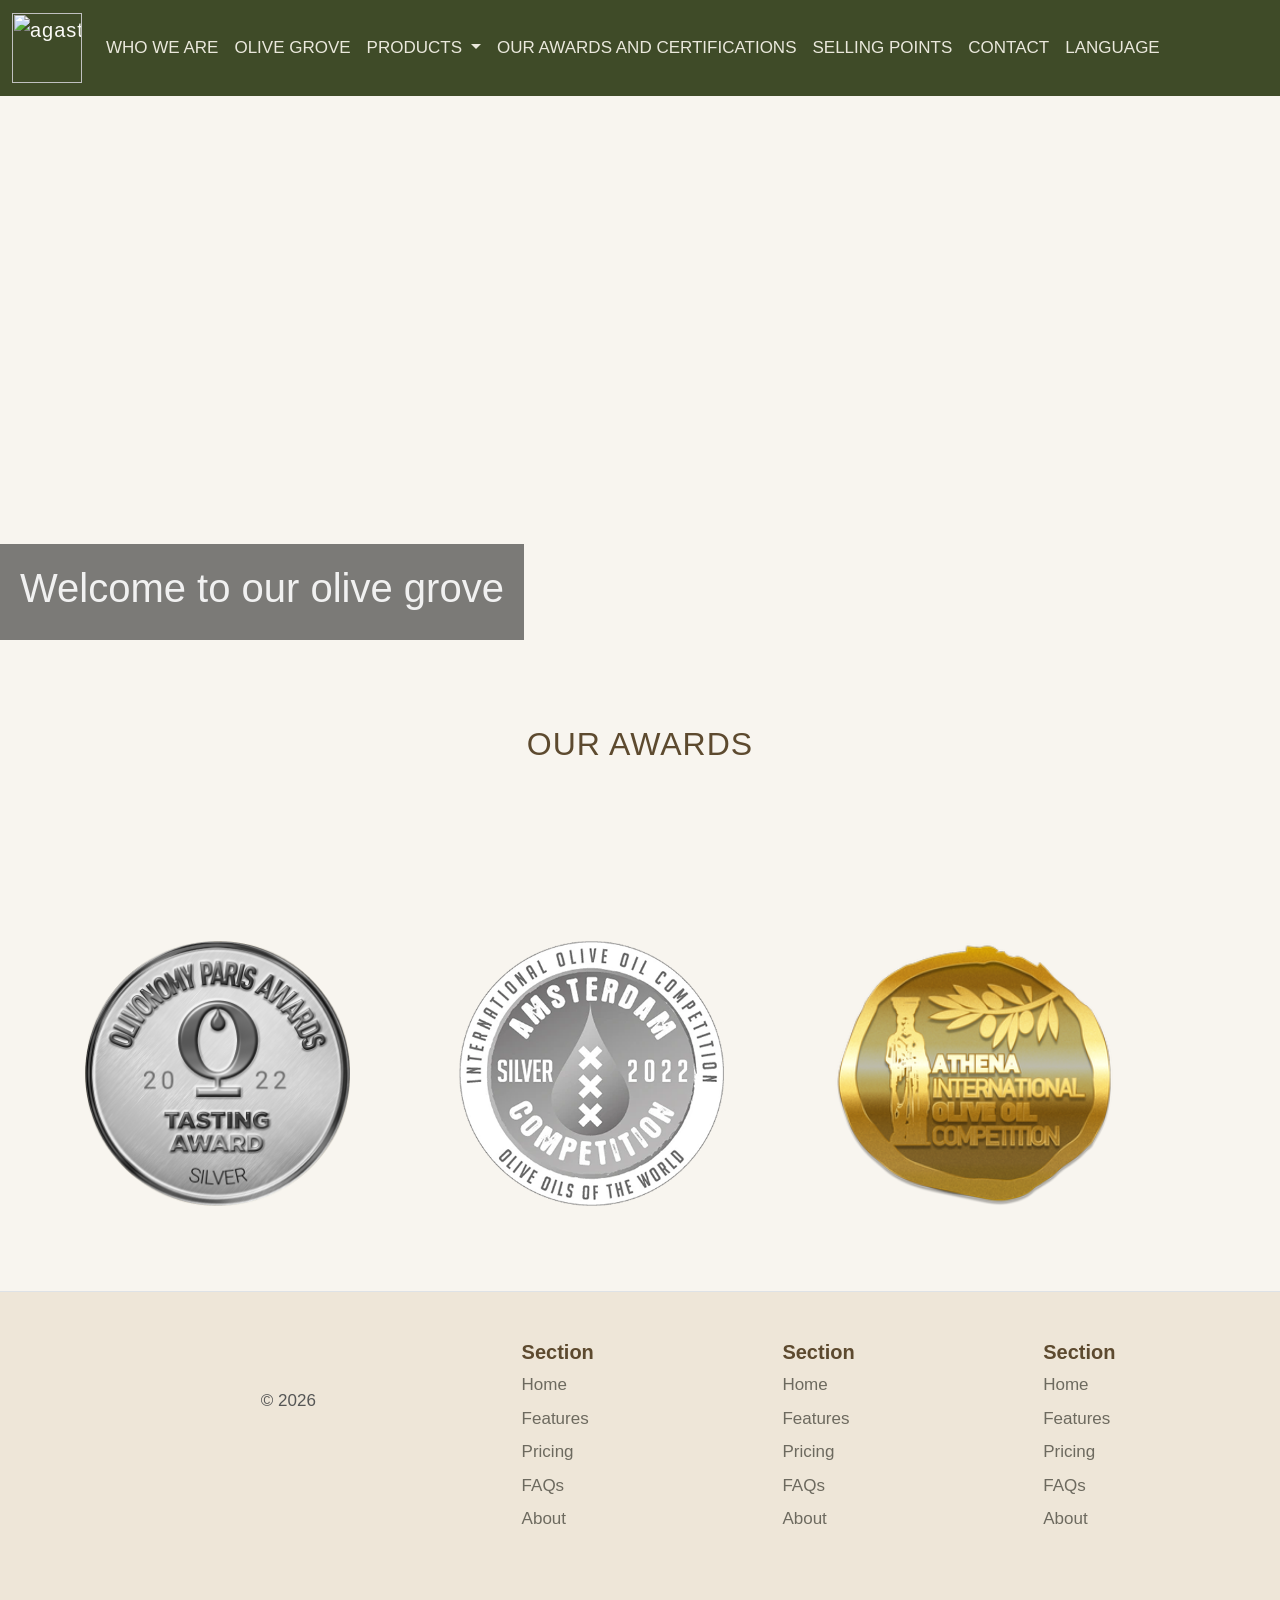
==== index.html @ 8d1ac9f0 "index css js bootstrap icons and img, vid resources" ====
<html>
    <head>
        <meta charset="utf-8">
        <meta name="viewport" content="width=device-width, initial-scale=1, shrink-to-fit=no">
        <meta name="description" content="">
        <meta name="author" content="">
        <link rel="icon" type="image/x-icon" href="assets/images/icon.ico">
        <title>agasto, extra virgin and organic cold extraction olive oil</title>
        <link href="https://cdn.jsdelivr.net/npm/bootstrap@5.0.2/dist/css/bootstrap.min.css" rel="stylesheet" integrity="sha384-EVSTQN3/azprG1Anm3QDgpJLIm9Nao0Yz1ztcQTwFspd3yD65VohhpuuCOmLASjC" crossorigin="anonymous">
        <link href="assets/css/custom.css" rel="stylesheet">
      </head>
    
      <body>
        <nav class="navbar fixed-top navbar-expand-lg d-flex navbar-dark" id="main-nav">
            <div class="container-fluid">
              <a class="navbar-brand" href="#"><img class="img-logo" src="https://www.agasto.gr/img/logo-white.png" alt="agasto"></a>
              <button class="navbar-toggler" type="button" data-bs-toggle="collapse" data-bs-target="#navbarSupportedContent" aria-controls="navbarSupportedContent" aria-expanded="false" aria-label="Toggle navigation">
                <span class="navbar-toggler-icon"></span>
              </button>
              <div class="collapse navbar-collapse" id="navbarSupportedContent">
                <ul class="navbar-nav me-auto mb-2 mb-lg-0">
                  <li class="nav-item">
                    <a class="nav-link" aria-current="page" href="who-we-are.html">WHO WE ARE</a>
                  </li>
                  <li class="nav-item">
                    <a class="nav-link" href="grove-facilities.html">OLIVE GROVE</a>
                  </li>
                  <li class="nav-item dropdown">
                    <a class="nav-link dropdown-toggle" href="#" id="navbarDropdown" role="button" data-bs-toggle="dropdown" aria-expanded="false">
                      PRODUCTS
                    </a>
                    <ul class="dropdown-menu" aria-labelledby="navbarDropdown">
                      <li><a class="dropdown-item" href="products.html#agasto">AGASTO EXTRA VIRGIN</a></li>
                      <li><a class="dropdown-item" href="products.html#organic">AGASTO EXTRA VIRGIN ORGANIC</a></li>
                      <li><hr class="dropdown-divider"></li>
                      <li><a class="dropdown-item" href="products.html#legacy">SAMOS LEGACY by agasto</a></li>
                    </ul>
                  </li>
                  <li class="nav-item">
                    <a class="nav-link" href="awards.html">OUR AWARDS AND CERTIFICATIONS</a>
                  </li>
                  <li class="nav-item">
                    <a class="nav-link" href="map.html">SELLING POINTS</a>
                  </li>
                  <li class="nav-item">
                    <a class="nav-link" href="contact.html">CONTACT</a>
                  </li>
                  <li class="nav-item">
                    <a class="nav-link" href="#">LANGUAGE</a>
                  </li>
                </ul>
                <!--form class="d-flex">
                  <input class="form-control me-2" type="search" placeholder="Search" aria-label="Search">
                  <button class="btn btn-outline-success" type="submit">Search</button>
                </form-->
              </div>
            </div>
        </nav>
          
        <div id="myVideoContainer" class="hero-container" onclick="pauseVideo()"><!-- container"-->
            <video autoplay muted loop id="myVideo" >
                <source src="assets/video/Welcome.mp4" type="video/mp4"><!--https://www.youtube.com/watch?v=eu9NmgTLNPg-->
                Your browser does not support HTML5 video.
              </video>
              
              <div class="overlay">
                <h1>Welcome to our olive grove</h1>
                <!--p>Lorem ipsum dolor sit amet, an his etiam torquatos. Tollit soleat phaedrum te duo, eum cu recteque expetendis neglegentur. Cu mentitum maiestatis persequeris pro, pri ponderum tractatos ei. Id qui nemore latine molestiae, ad mutat oblique delicatissimi pro.</p-->
                <!--button id="myBtn" onclick="pauseVideo()">Pause video</button-->
              </div>
        </div>
    
        <!--div class="container"-->
        <div class="row title-row"><h2>Our Awards</h2></div>

        <div class="row">
          <div class="overflow-hidden">
            <div class="d-flex align-items-center gap-4 award-carousel">
              <img src="assets/images/awards/paris2022.png">  <img src="assets/images/awards/amsterdam2022.png"> <img src="assets/images/awards/athena-gold.png"> <img src="assets/images/awards/Great-Taste-2017.png"> 
              <img src="assets/images/awards/paris2022.png">  <img src="assets/images/awards/amsterdam2022.png"> <img src="assets/images/awards/athena-gold.png"> <img src="assets/images/awards/Great-Taste-2017.png"> 
              <img src="assets/images/awards/paris2022.png">  <img src="assets/images/awards/amsterdam2022.png"> <img src="assets/images/awards/athena-gold.png"> <img src="assets/images/awards/Great-Taste-2017.png"> 
            </div>
          </div>
        </div><!-- /.row -->
    
        <!--/div-->
        
        <div class="footer-container ">
            <!--div id="footer"></div-->
          <footer class="row row-cols-1 row-cols-sm-2 row-cols-md-5 py-5 my-5 border-top"> 
              <div class="col mb-3">            </div> 
              <div class="col mb-3">
                <a href="/" class="d-flex align-items-center mb-3 link-body-emphasis text-decoration-none" aria-label="Bootstrap"> 
                  <svg class="bi me-2" width="40" height="32" aria-hidden="true">
                      <use xlink:href="#bootstrap"></use>
                  </svg> 
                </a> 
                <p class="text-body-secondary">© 2026</p> 
              </div> 
              <div class="col mb-3"> 
                  <h5>Section</h5> 
                  <ul class="nav flex-column"> 
                      <li class="nav-item mb-2"><a href="#" class="nav-link p-0 text-body-secondary">Home</a></li> 
                      <li class="nav-item mb-2"><a href="#" class="nav-link p-0 text-body-secondary">Features</a></li> 
                      <li class="nav-item mb-2"><a href="#" class="nav-link p-0 text-body-secondary">Pricing</a></li> 
                      <li class="nav-item mb-2"><a href="#" class="nav-link p-0 text-body-secondary">FAQs</a></li> 
                      <li class="nav-item mb-2"><a href="#" class="nav-link p-0 text-body-secondary">About</a></li> 
                  </ul> 
              </div> 
              <div class="col mb-3"> 
                  <h5>Section</h5> 
                  <ul class="nav flex-column"> 
                      <li class="nav-item mb-2"><a href="#" class="nav-link p-0 text-body-secondary">Home</a></li> 
                      <li class="nav-item mb-2"><a href="#" class="nav-link p-0 text-body-secondary">Features</a></li> 
                      <li class="nav-item mb-2"><a href="#" class="nav-link p-0 text-body-secondary">Pricing</a></li> 
                      <li class="nav-item mb-2"><a href="#" class="nav-link p-0 text-body-secondary">FAQs</a></li> 
                      <li class="nav-item mb-2"><a href="#" class="nav-link p-0 text-body-secondary">About</a></li> 
                  </ul> 
              </div> 
              <div class="col mb-3"> 
                  <h5>Section</h5> 
                  <ul class="nav flex-column"> 
                      <li class="nav-item mb-2"><a href="#" class="nav-link p-0 text-body-secondary">Home</a></li> 
                      <li class="nav-item mb-2"><a href="#" class="nav-link p-0 text-body-secondary">Features</a></li> 
                      <li class="nav-item mb-2"><a href="#" class="nav-link p-0 text-body-secondary">Pricing</a></li> 
                      <li class="nav-item mb-2"><a href="#" class="nav-link p-0 text-body-secondary">FAQs</a></li> 
                      <li class="nav-item mb-2"><a href="#" class="nav-link p-0 text-body-secondary">About</a></li> 
                  </ul> 
              </div> 
          </footer> 
        </div>
      </body>
      <script src="https://cdn.jsdelivr.net/npm/bootstrap@5.0.2/dist/js/bootstrap.bundle.min.js" integrity="sha384-MrcW6ZMFYlzcLA8Nl+NtUVF0sA7MsXsP1UyJoMp4YLEuNSfAP+JcXn/tWtIaxVXM" crossorigin="anonymous"></script>
      <script src="assets/js/myscripts.js"></script>
</html>
---- assets/css/custom.css ----
* {
    box-sizing: border-box;
  }
  
  body {
    margin: 0;
    font-family: Arial;
    font-size: 17px;
    background-color: #f8f5ef;
    color: #4b4338;
  }
  
  #myVideo {
    position: relative;
    right: 0;
    top: 0;
    min-width: 100%; 
    /*min-height: 100%;*/
  }
  
  .hero-container {
    position: relative;
  }

  .overlay {
    position: absolute;
    bottom: 0;
    background: rgba(0, 0, 0, 0.5);
    color: #f1f1f1;
    /*width: 100%;*/
    padding: 20px;
  }
  
  #myBtn {
    width: 200px;
    font-size: 18px;
    padding: 10px;
    border: none;
    background: #000;
    color: #fff;
    cursor: pointer;
  }
  
  #myBtn:hover {
    background: #ddd;
    color: black;
  }

  .award-carousel{
    margin-top: 5em;
    width:max-content; 
    animation:scroll-left 60s linear infinite;
  }

  .award-carousel img {
    height: 265px;
    margin-left: 5em;
  }

  @keyframes scroll-left {
    from { transform: translateX(0); }
    to   { transform: translateX(-50%); }
  }

  .title-row{
    text-align: center;
  }

  .row{
    margin-top: 5em !important;
  }



  /* ── Samos Legacy palette ────────────────────── */
  :root {
    /* Cream (page backgrounds, surfaces) */
    --cream-50:  #FAFAF6;   /* page background */
    --cream-100: #F5F4EE;   /* card / section surface */
    --cream-200: #EAE8DC;   /* borders, dividers */
    --cream-300: #D8D5C4;   /* disabled states */

    /* Olive green (brand color) */
    --olive-50:  #EEF0E8;   /* tint backgrounds */
    --olive-100: #D4D9C4;   /* hover tints */
    --olive-200: #B0BA94;   /* muted icons, borders */
    --olive-300: #8A9A68;   /* secondary text on light */
    --olive-400: #6B7C4A;   /* PRIMARY — buttons, links */
    --olive-500: #556338;   /* primary hover */
    --olive-600: #3F4B28;   /* navbar bg, dark accents */
    --olive-700: #2A3318;   /* headings on cream */

    /* Tin silver (accents, metadata) */
    --silver-50:  #F4F4F2;
    --silver-100: #E0E0DC;
    --silver-200: #C4C4BE;
    --silver-400: #8A8A84;

    /* ── Semantic aliases ──────────────────────────────── */
    --color-primary:        var(--olive-400);
    --color-primary-hover:  var(--olive-500);
    --color-primary-dark:   var(--olive-600);

    --color-bg:             var(--cream-50);
    --color-surface:        var(--cream-100);
    --color-border:         var(--cream-200);

    --color-text-heading:   var(--olive-700);
    --color-text-body:      #3D3D35;
    --color-text-muted:     var(--silver-400);

    /* ── Navbar ────────────────────────────────────────── */
    --nav-bg:               var(--olive-600);
    --nav-text:             var(--cream-200);
    --nav-text-active:      var(--cream-50);
    --nav-text-hover:       var(--olive-300);
    --nav-link-underline:   var(--olive-300);

    /* ── Buttons ───────────────────────────────────────── */
    --btn-primary-bg:       var(--olive-400);
    --btn-primary-text:     var(--cream-50);
    --btn-primary-hover:    var(--olive-500);

    --btn-secondary-border: var(--olive-400);
    --btn-secondary-text:   var(--olive-600);
    --btn-secondary-hover:  var(--olive-50);

    --btn-dark-bg:          var(--olive-600);
    --btn-dark-text:        var(--cream-200);
  }

  #main-nav {
    background-color: var(--olive-600) !important;
  }
  
  /* Nav links use your cream variables */
  #main-nav .nav-link {
    color: var(--nav-text);
  }
  
  #main-nav .nav-link:hover,
  #main-nav .nav-link:focus {
    color: var(--nav-text-hover);
  }
  
  #main-nav .nav-link.active {
    color: var(--nav-text-active);
  }
  
  #main-nav .navbar-brand {
    color: var(--nav-text-active);
    font-weight: 500;
    letter-spacing: 0.05em;
  }
  
  /* Dropdown menu matches the dark olive */
  #main-nav .dropdown-menu {
    background-color: var(--olive-600) !important;
    border: 0.5px solid var(--olive-500);
  }
  
  #main-nav .dropdown-item {
    color: var(--nav-text);
  }
  
  #main-nav .dropdown-item:hover {
    background-color: var(--olive-500) !important;
    color: var(--cream-50);
  }


.title-row h2 {
    color: #5d4a2f;
    text-transform: uppercase;
    letter-spacing: 1px;
    font-weight: 500;
}

.footer-container {
    background-color: #eee6d8;
}

footer h5 {
    color: #5d4a2f;
    font-weight: 600;
}

footer .nav-link {
    color: #6d6a5f !important;
}

footer .nav-link:hover {
    color: #8b6b2e !important;
}

.img-logo{
  width:70px;
  height: 70px;
}
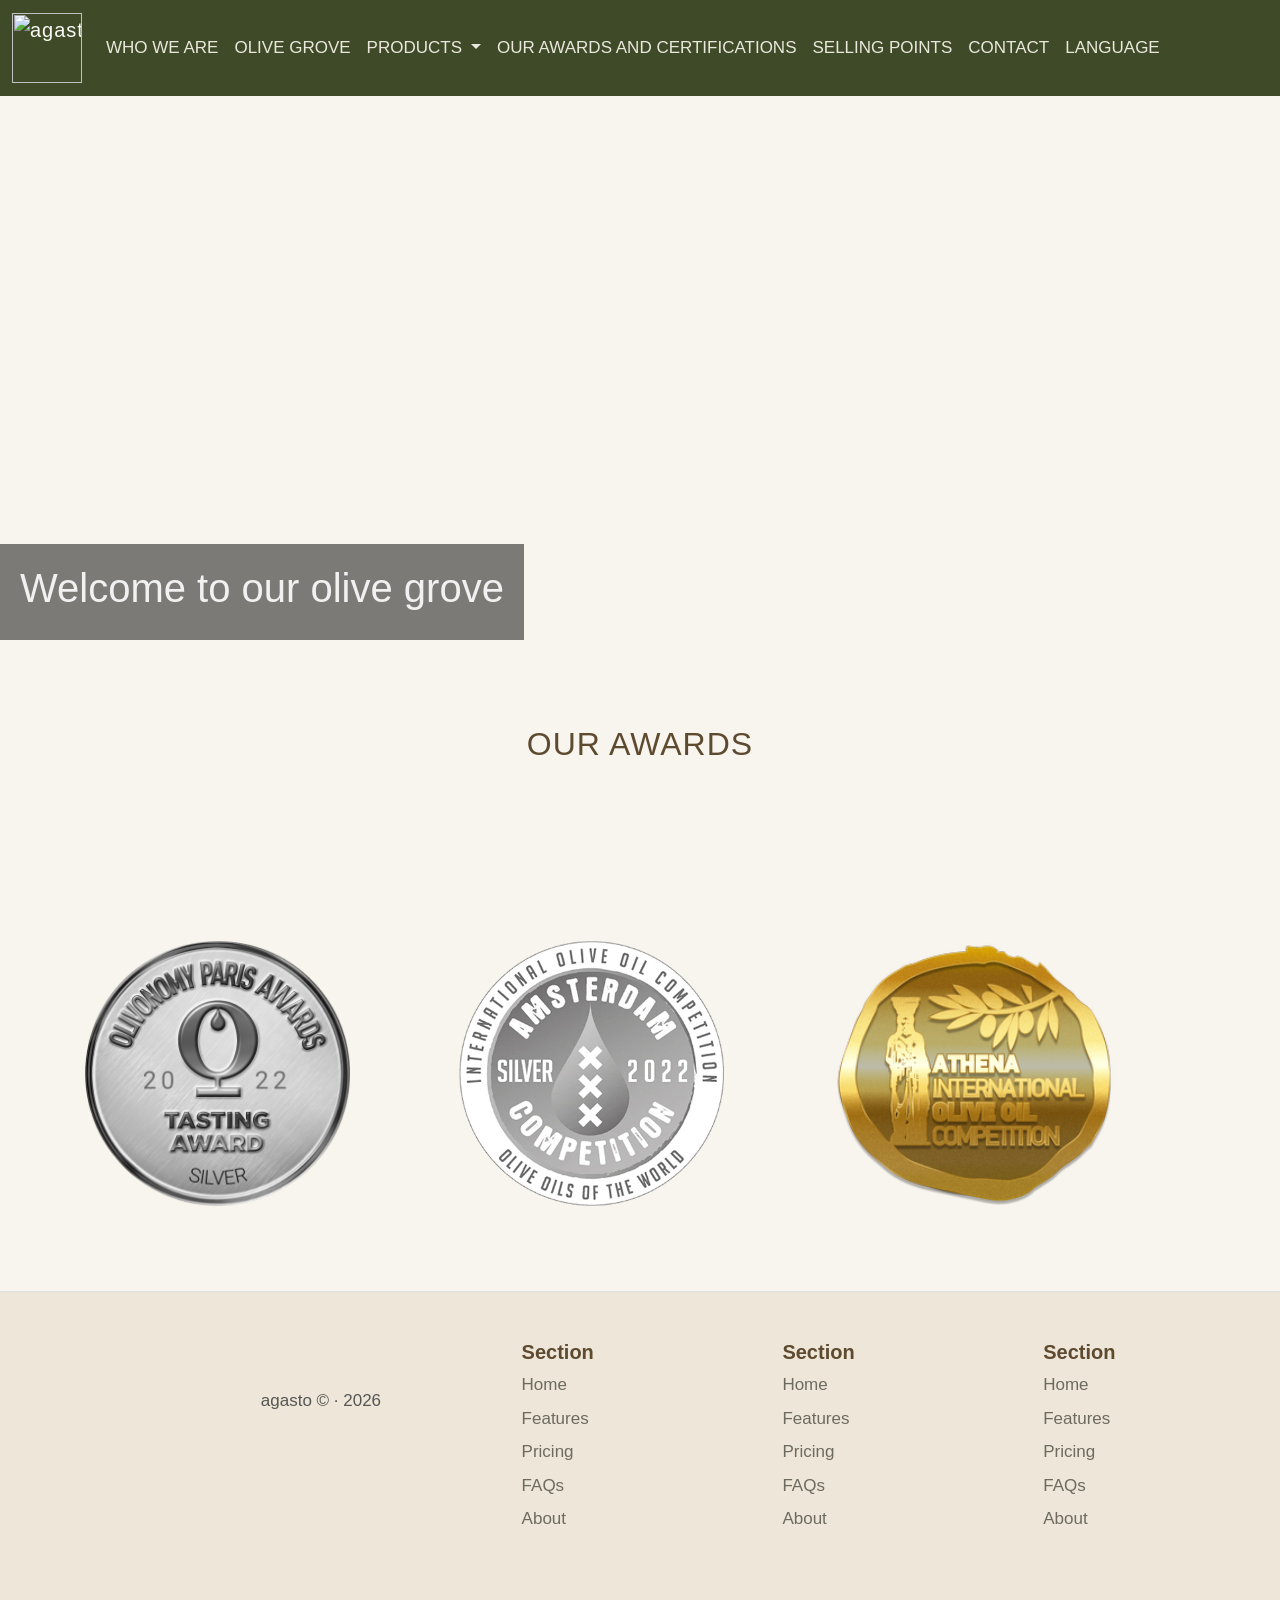
==== commit a16c5ab3: "who-we-are addon & navbar fixes" ====
--- a/index.html
+++ b/index.html
@@ -13,7 +13,7 @@
       <body>
         <nav class="navbar fixed-top navbar-expand-lg d-flex navbar-dark" id="main-nav">
             <div class="container-fluid">
-              <a class="navbar-brand" href="#"><img class="img-logo" src="https://www.agasto.gr/img/logo-white.png" alt="agasto"></a>
+              <a class="navbar-brand" href="index.html"><img class="img-logo" src="https://www.agasto.gr/img/logo-white.png" alt="agasto"></a>
               <button class="navbar-toggler" type="button" data-bs-toggle="collapse" data-bs-target="#navbarSupportedContent" aria-controls="navbarSupportedContent" aria-expanded="false" aria-label="Toggle navigation">
                 <span class="navbar-toggler-icon"></span>
               </button>
@@ -87,7 +87,7 @@
         
         <div class="footer-container ">
             <!--div id="footer"></div-->
-          <footer class="row row-cols-1 row-cols-sm-2 row-cols-md-5 py-5 my-5 border-top"> 
+          <footer class="row row-cols-1 row-cols-sm-2 row-cols-md-5 py-5 border-top"> 
               <div class="col mb-3">            </div> 
               <div class="col mb-3">
                 <a href="/" class="d-flex align-items-center mb-3 link-body-emphasis text-decoration-none" aria-label="Bootstrap"> 
@@ -95,7 +95,7 @@
                       <use xlink:href="#bootstrap"></use>
                   </svg> 
                 </a> 
-                <p class="text-body-secondary">© 2026</p> 
+                <p class="text-body-secondary">agasto ©  ·  2026</p> 
               </div> 
               <div class="col mb-3"> 
                   <h5>Section</h5> 
--- a/assets/css/custom.css
+++ b/assets/css/custom.css
@@ -196,4 +196,35 @@
 .img-logo{
   width:70px;
   height: 70px;
+}
+
+/* who-we-are.html */
+
+.timeline {
+  border-left: 1px solid hsl(0, 0%, 90%);
+  position: relative;
+  list-style: none;
+}
+
+.timeline .timeline-item {
+  position: relative;
+}
+
+.timeline .timeline-item:after {
+  position: absolute;
+  display: block;
+  top: 0;
+}
+
+.timeline .timeline-item:after {
+  background-color: hsl(0, 0%, 90%);
+  left: -38px;
+  border-radius: 50%;
+  height: 11px;
+  width: 11px;
+  content: "";
+}
+
+.facility-carousel{
+  max-height : 368px; 
 }
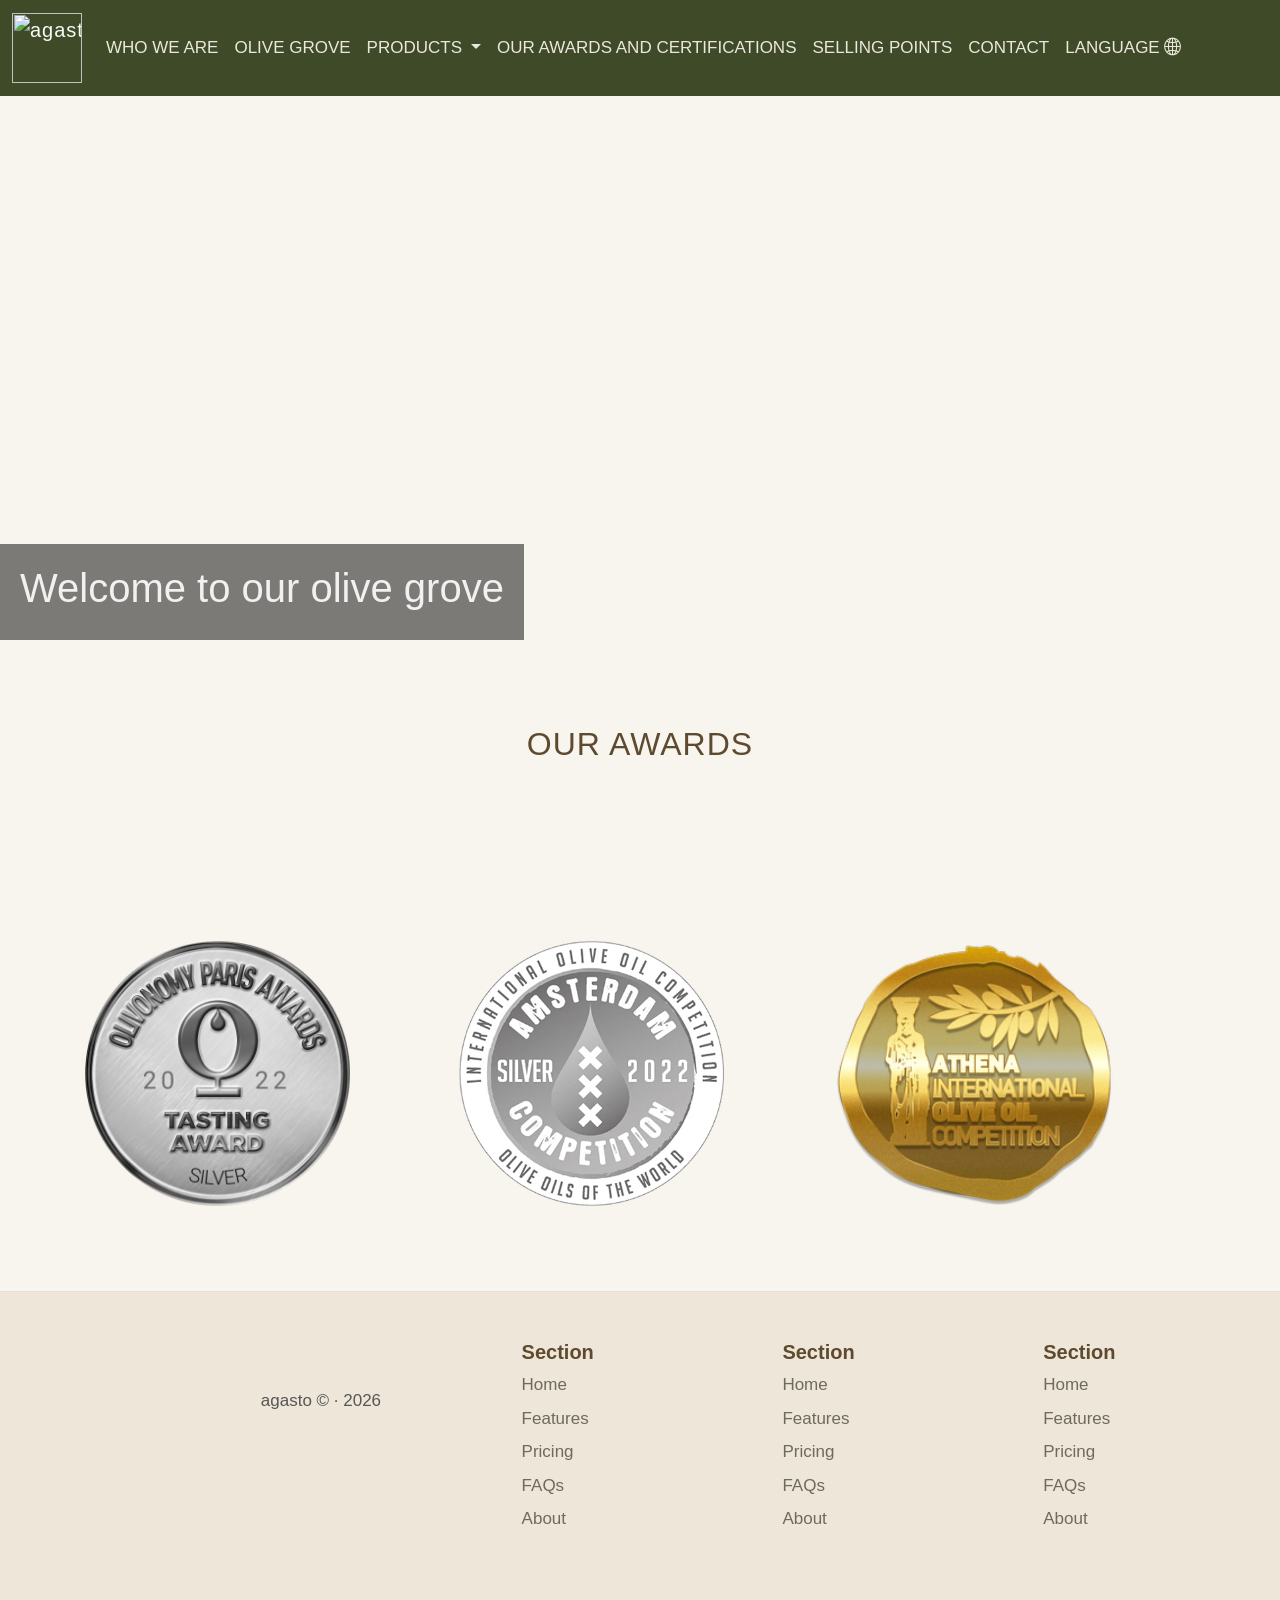
==== commit 9b4a89d5: "grove accordion cards & carousel" ====
--- a/index.html
+++ b/index.html
@@ -7,6 +7,7 @@
         <link rel="icon" type="image/x-icon" href="assets/images/icon.ico">
         <title>agasto, extra virgin and organic cold extraction olive oil</title>
         <link href="https://cdn.jsdelivr.net/npm/bootstrap@5.0.2/dist/css/bootstrap.min.css" rel="stylesheet" integrity="sha384-EVSTQN3/azprG1Anm3QDgpJLIm9Nao0Yz1ztcQTwFspd3yD65VohhpuuCOmLASjC" crossorigin="anonymous">
+        <link rel="stylesheet" href="https://cdn.jsdelivr.net/npm/bootstrap-icons@1.7.2/font/bootstrap-icons.css">
         <link href="assets/css/custom.css" rel="stylesheet">
       </head>
     
@@ -23,7 +24,7 @@
                     <a class="nav-link" aria-current="page" href="who-we-are.html">WHO WE ARE</a>
                   </li>
                   <li class="nav-item">
-                    <a class="nav-link" href="grove-facilities.html">OLIVE GROVE</a>
+                    <a class="nav-link" href="grove.html">OLIVE GROVE</a>
                   </li>
                   <li class="nav-item dropdown">
                     <a class="nav-link dropdown-toggle" href="#" id="navbarDropdown" role="button" data-bs-toggle="dropdown" aria-expanded="false">
@@ -46,7 +47,7 @@
                     <a class="nav-link" href="contact.html">CONTACT</a>
                   </li>
                   <li class="nav-item">
-                    <a class="nav-link" href="#">LANGUAGE</a>
+                    <a class="nav-link" href="#">LANGUAGE  <i class="bi bi-globe2"></i></a>
                   </li>
                 </ul>
                 <!--form class="d-flex">
--- a/assets/css/custom.css
+++ b/assets/css/custom.css
@@ -227,4 +227,34 @@
 
 .facility-carousel{
   max-height : 368px; 
+}
+
+/* grove.html */
+
+.card {
+  transition: all 0.3s ease;
+}
+
+.card:hover {
+  transform: translateY(-5px);
+  box-shadow: 0 10px 20px rgba(0, 0, 0, .12), 0 4px 8px rgba(0, 0, 0, .06);
+}
+
+.card-body .display-4 {
+  transition: all 0.3s ease;
+}
+
+.card:hover .card-body .display-4 {
+  transform: scale(1.1);
+}
+
+.row-accordion-body {
+    margin-top: 1em !important;
+}
+
+.accordion-button:not(.collapsed) {
+  color: #4b4338;
+  background-color: #f8f5ef ;
+  font-weight: bold;
+  text-decoration: underline;
 }
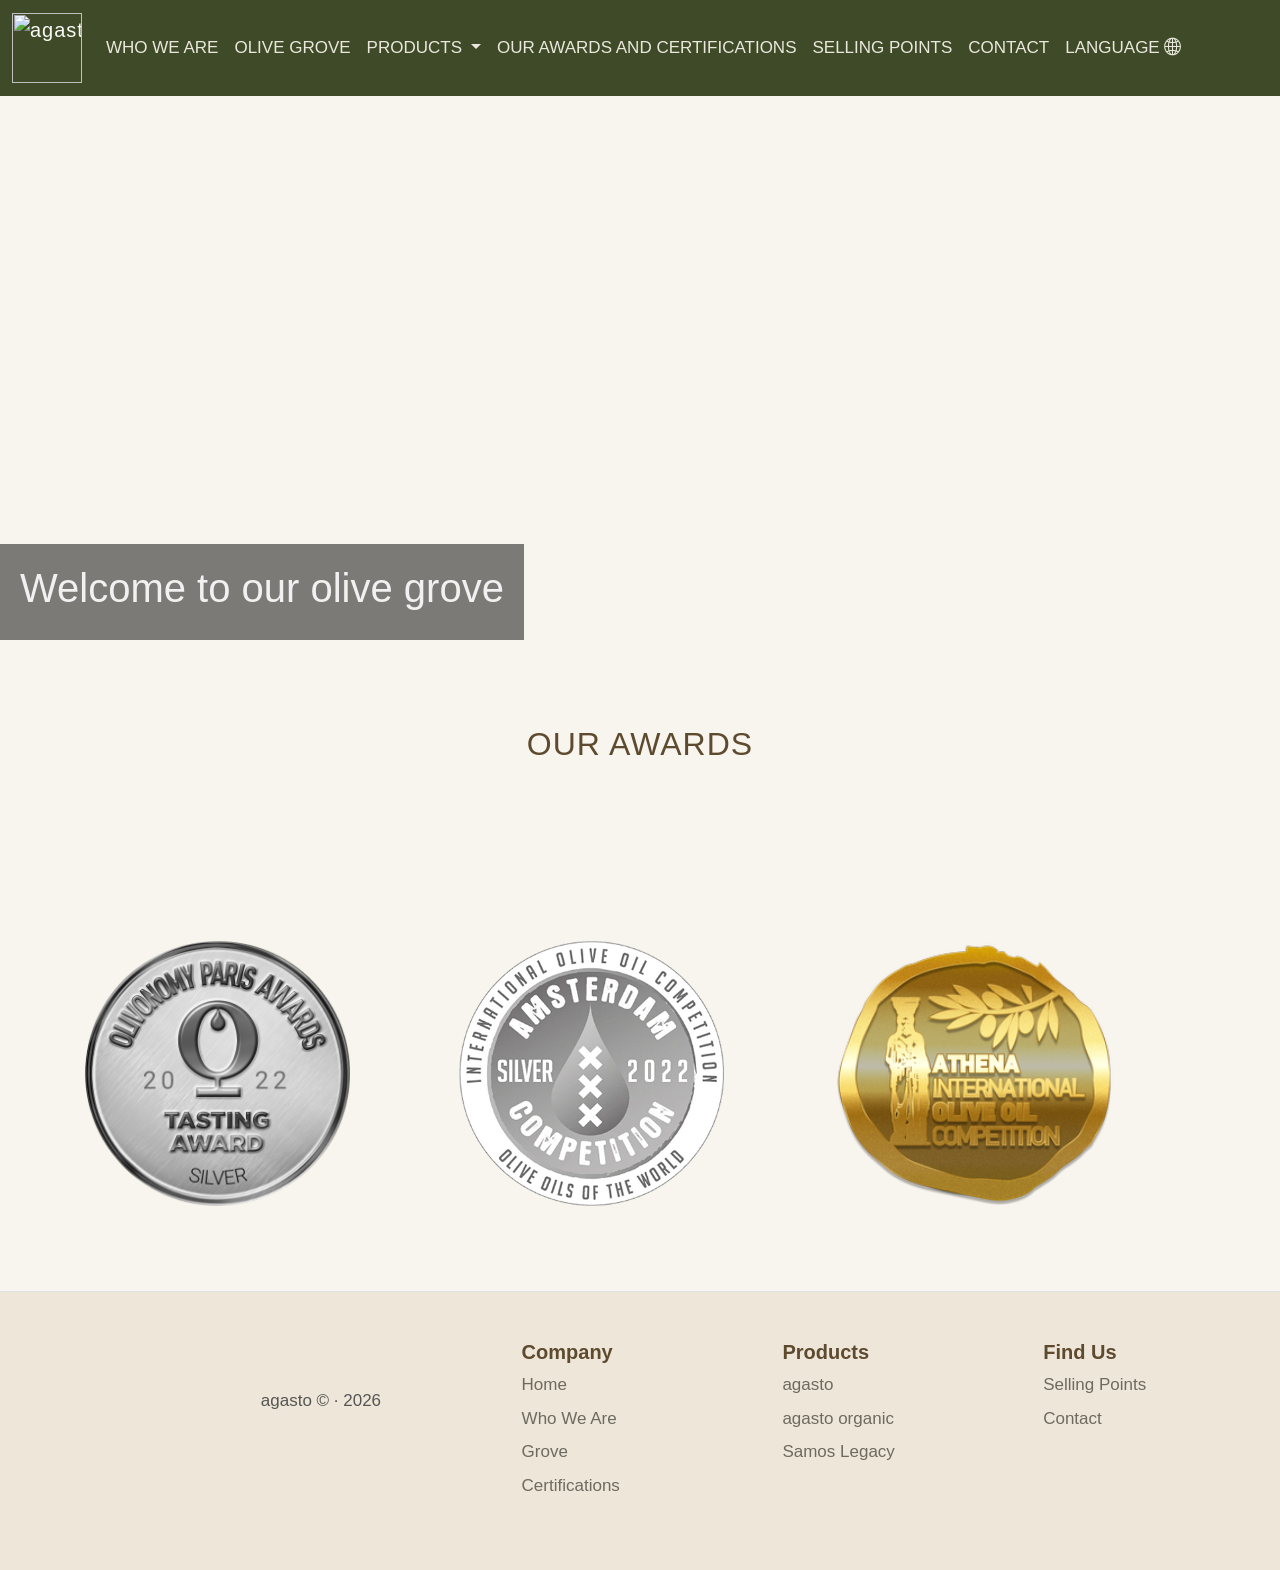
==== commit 93ac82bf: "fix footer texts" ====
--- a/index.html
+++ b/index.html
@@ -32,9 +32,9 @@
                     </a>
                     <ul class="dropdown-menu" aria-labelledby="navbarDropdown">
                       <li><a class="dropdown-item" href="products.html#agasto">AGASTO EXTRA VIRGIN</a></li>
-                      <li><a class="dropdown-item" href="products.html#organic">AGASTO EXTRA VIRGIN ORGANIC</a></li>
+                      <li><a class="dropdown-item" href="products.html#agasto-organic">AGASTO EXTRA VIRGIN ORGANIC</a></li>
                       <li><hr class="dropdown-divider"></li>
-                      <li><a class="dropdown-item" href="products.html#legacy">SAMOS LEGACY by agasto</a></li>
+                      <li><a class="dropdown-item" href="products.html#samos-legacy">SAMOS LEGACY by agasto</a></li>
                     </ul>
                   </li>
                   <li class="nav-item">
@@ -99,33 +99,27 @@
                 <p class="text-body-secondary">agasto ©  ·  2026</p> 
               </div> 
               <div class="col mb-3"> 
-                  <h5>Section</h5> 
+                  <h5>Company</h5> 
                   <ul class="nav flex-column"> 
                       <li class="nav-item mb-2"><a href="#" class="nav-link p-0 text-body-secondary">Home</a></li> 
-                      <li class="nav-item mb-2"><a href="#" class="nav-link p-0 text-body-secondary">Features</a></li> 
-                      <li class="nav-item mb-2"><a href="#" class="nav-link p-0 text-body-secondary">Pricing</a></li> 
-                      <li class="nav-item mb-2"><a href="#" class="nav-link p-0 text-body-secondary">FAQs</a></li> 
-                      <li class="nav-item mb-2"><a href="#" class="nav-link p-0 text-body-secondary">About</a></li> 
+                      <li class="nav-item mb-2"><a href="#" class="nav-link p-0 text-body-secondary">Who We Are</a></li> 
+                      <li class="nav-item mb-2"><a href="#" class="nav-link p-0 text-body-secondary">Grove</a></li> 
+                      <li class="nav-item mb-2"><a href="#" class="nav-link p-0 text-body-secondary">Certifications</a></li> 
                   </ul> 
               </div> 
               <div class="col mb-3"> 
-                  <h5>Section</h5> 
+                  <h5>Products</h5> 
                   <ul class="nav flex-column"> 
-                      <li class="nav-item mb-2"><a href="#" class="nav-link p-0 text-body-secondary">Home</a></li> 
-                      <li class="nav-item mb-2"><a href="#" class="nav-link p-0 text-body-secondary">Features</a></li> 
-                      <li class="nav-item mb-2"><a href="#" class="nav-link p-0 text-body-secondary">Pricing</a></li> 
-                      <li class="nav-item mb-2"><a href="#" class="nav-link p-0 text-body-secondary">FAQs</a></li> 
-                      <li class="nav-item mb-2"><a href="#" class="nav-link p-0 text-body-secondary">About</a></li> 
+                      <li class="nav-item mb-2"><a href="#" class="nav-link p-0 text-body-secondary">agasto</a></li> 
+                      <li class="nav-item mb-2"><a href="#" class="nav-link p-0 text-body-secondary">agasto organic</a></li> 
+                      <li class="nav-item mb-2"><a href="#" class="nav-link p-0 text-body-secondary">Samos Legacy</a></li> 
                   </ul> 
               </div> 
               <div class="col mb-3"> 
-                  <h5>Section</h5> 
+                  <h5>Find Us</h5> 
                   <ul class="nav flex-column"> 
-                      <li class="nav-item mb-2"><a href="#" class="nav-link p-0 text-body-secondary">Home</a></li> 
-                      <li class="nav-item mb-2"><a href="#" class="nav-link p-0 text-body-secondary">Features</a></li> 
-                      <li class="nav-item mb-2"><a href="#" class="nav-link p-0 text-body-secondary">Pricing</a></li> 
-                      <li class="nav-item mb-2"><a href="#" class="nav-link p-0 text-body-secondary">FAQs</a></li> 
-                      <li class="nav-item mb-2"><a href="#" class="nav-link p-0 text-body-secondary">About</a></li> 
+                      <li class="nav-item mb-2"><a href="#" class="nav-link p-0 text-body-secondary">Selling Points</a></li> 
+                      <li class="nav-item mb-2"><a href="#" class="nav-link p-0 text-body-secondary">Contact</a></li> 
                   </ul> 
               </div> 
           </footer> 
--- a/assets/css/custom.css
+++ b/assets/css/custom.css
@@ -257,4 +257,9 @@
   background-color: #f8f5ef ;
   font-weight: bold;
   text-decoration: underline;
+}
+
+.nav-prod {
+  color: #4b4338;
+  background-color: #f8f5ef ;
 }
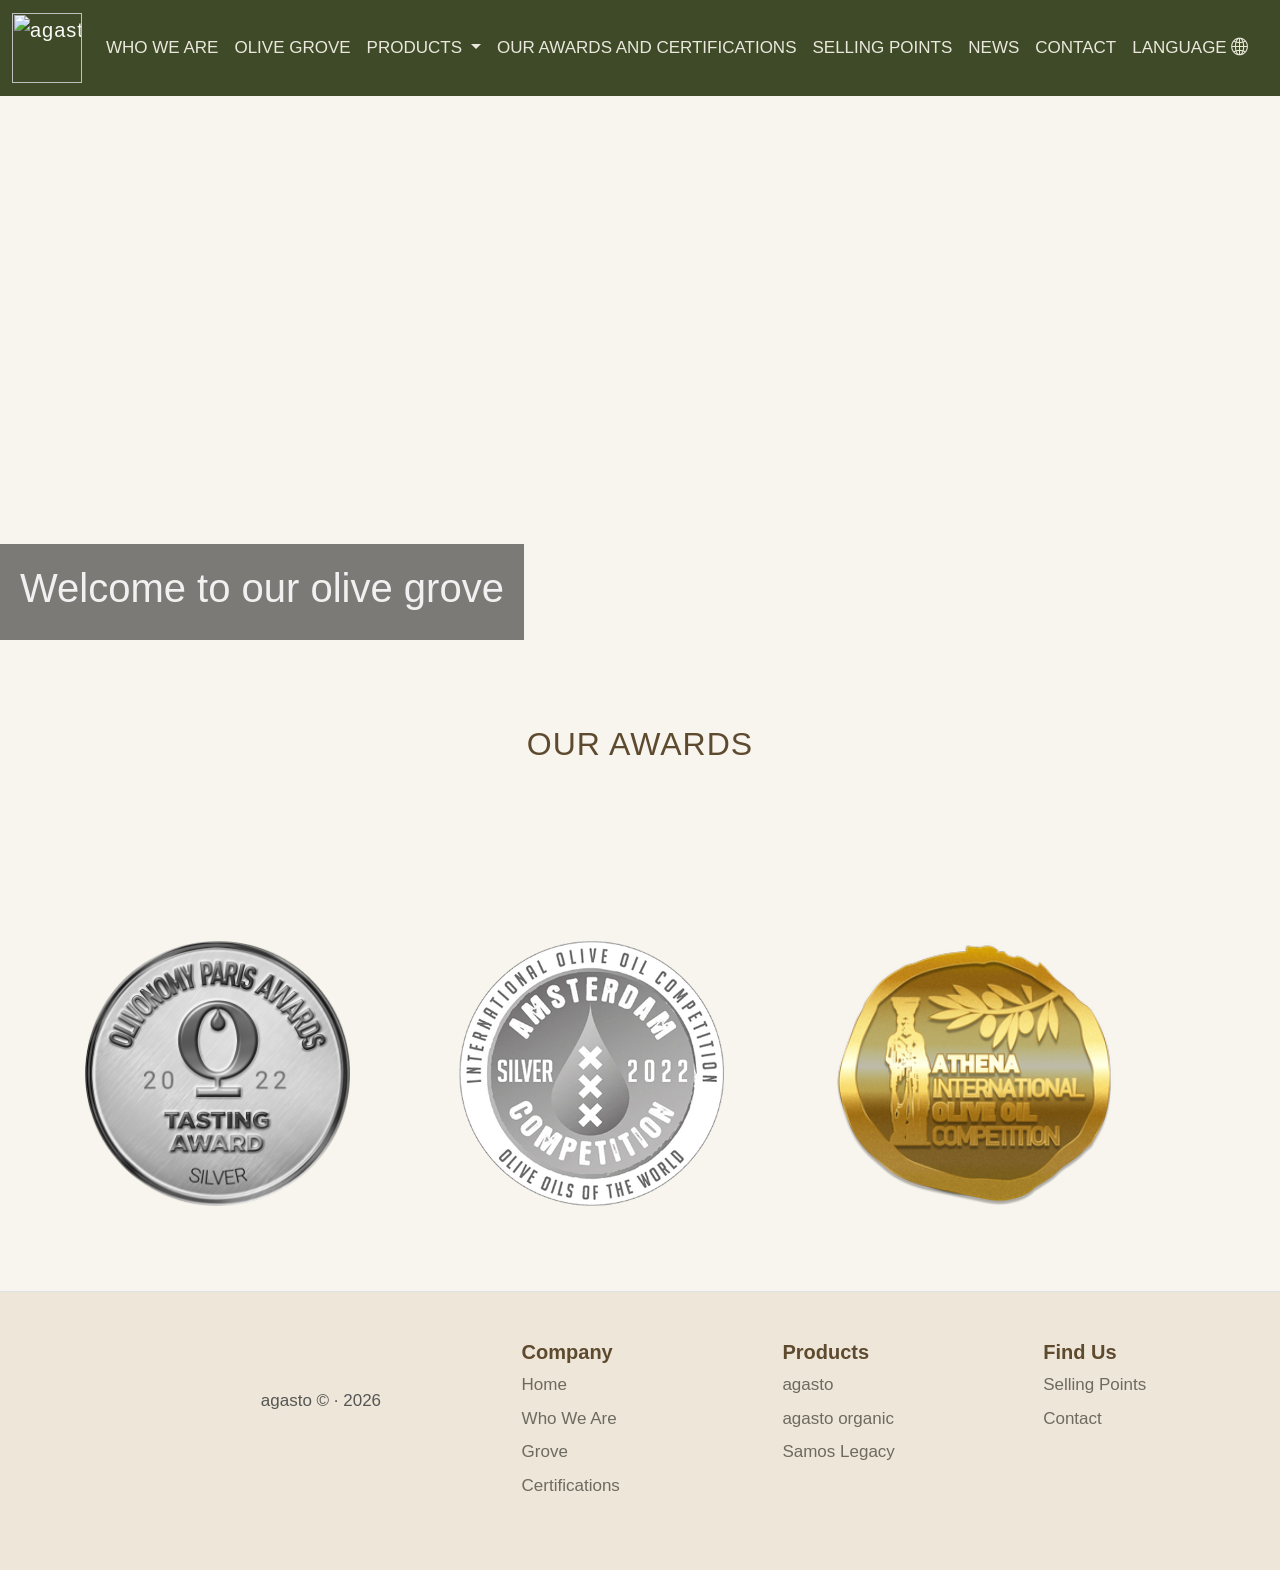
==== commit c96a321f: "news navbar" ====
--- a/index.html
+++ b/index.html
@@ -1,5 +1,5 @@
 <html>
-    <head>
+    <head> 
         <meta charset="utf-8">
         <meta name="viewport" content="width=device-width, initial-scale=1, shrink-to-fit=no">
         <meta name="description" content="">
@@ -42,6 +42,9 @@
                   </li>
                   <li class="nav-item">
                     <a class="nav-link" href="map.html">SELLING POINTS</a>
+                  </li>
+                  <li class="nav-item">
+                    <a class="nav-link" href="news.html">NEWS</a>
                   </li>
                   <li class="nav-item">
                     <a class="nav-link" href="contact.html">CONTACT</a>
@@ -88,7 +91,7 @@
         
         <div class="footer-container ">
             <!--div id="footer"></div-->
-          <footer class="row row-cols-1 row-cols-sm-2 row-cols-md-5 py-5 border-top"> 
+            <footer class="row row-cols-1 row-cols-sm-2 row-cols-md-5 py-5 border-top"> 
               <div class="col mb-3">            </div> 
               <div class="col mb-3">
                 <a href="/" class="d-flex align-items-center mb-3 link-body-emphasis text-decoration-none" aria-label="Bootstrap"> 
@@ -99,30 +102,30 @@
                 <p class="text-body-secondary">agasto ©  ·  2026</p> 
               </div> 
               <div class="col mb-3"> 
-                  <h5>Company</h5> 
-                  <ul class="nav flex-column"> 
-                      <li class="nav-item mb-2"><a href="#" class="nav-link p-0 text-body-secondary">Home</a></li> 
-                      <li class="nav-item mb-2"><a href="#" class="nav-link p-0 text-body-secondary">Who We Are</a></li> 
-                      <li class="nav-item mb-2"><a href="#" class="nav-link p-0 text-body-secondary">Grove</a></li> 
-                      <li class="nav-item mb-2"><a href="#" class="nav-link p-0 text-body-secondary">Certifications</a></li> 
-                  </ul> 
-              </div> 
-              <div class="col mb-3"> 
-                  <h5>Products</h5> 
-                  <ul class="nav flex-column"> 
-                      <li class="nav-item mb-2"><a href="#" class="nav-link p-0 text-body-secondary">agasto</a></li> 
-                      <li class="nav-item mb-2"><a href="#" class="nav-link p-0 text-body-secondary">agasto organic</a></li> 
-                      <li class="nav-item mb-2"><a href="#" class="nav-link p-0 text-body-secondary">Samos Legacy</a></li> 
-                  </ul> 
-              </div> 
-              <div class="col mb-3"> 
-                  <h5>Find Us</h5> 
-                  <ul class="nav flex-column"> 
-                      <li class="nav-item mb-2"><a href="#" class="nav-link p-0 text-body-secondary">Selling Points</a></li> 
-                      <li class="nav-item mb-2"><a href="#" class="nav-link p-0 text-body-secondary">Contact</a></li> 
-                  </ul> 
-              </div> 
-          </footer> 
+                <h5>Company</h5> 
+                <ul class="nav flex-column"> 
+                    <li class="nav-item mb-2"><a href="index.html" class="nav-link p-0 text-body-secondary">Home</a></li> 
+                    <li class="nav-item mb-2"><a href="who-we-are.html" class="nav-link p-0 text-body-secondary">Who We Are</a></li> 
+                    <li class="nav-item mb-2"><a href="grove.html" class="nav-link p-0 text-body-secondary">Grove</a></li> 
+                    <li class="nav-item mb-2"><a href="awards.html" class="nav-link p-0 text-body-secondary">Certifications</a></li> 
+                </ul> 
+            </div> 
+            <div class="col mb-3"> 
+                <h5>Products</h5> 
+                <ul class="nav flex-column"> 
+                    <li class="nav-item mb-2"><a href="products.html#agasto" class="nav-link p-0 text-body-secondary">agasto</a></li> 
+                    <li class="nav-item mb-2"><a href="products.html#agasto-organic" class="nav-link p-0 text-body-secondary">agasto organic</a></li> 
+                    <li class="nav-item mb-2"><a href="products.html#samos-legacy" class="nav-link p-0 text-body-secondary">Samos Legacy</a></li> 
+                </ul> 
+            </div> 
+            <div class="col mb-3"> 
+                <h5>Find Us</h5> 
+                <ul class="nav flex-column"> 
+                    <li class="nav-item mb-2"><a href="map.html" class="nav-link p-0 text-body-secondary">Selling Points</a></li> 
+                    <li class="nav-item mb-2"><a href="contact.html" class="nav-link p-0 text-body-secondary">Contact</a></li> 
+                </ul> 
+            </div> 
+          </footer>  
         </div>
       </body>
       <script src="https://cdn.jsdelivr.net/npm/bootstrap@5.0.2/dist/js/bootstrap.bundle.min.js" integrity="sha384-MrcW6ZMFYlzcLA8Nl+NtUVF0sA7MsXsP1UyJoMp4YLEuNSfAP+JcXn/tWtIaxVXM" crossorigin="anonymous"></script>
--- a/assets/css/custom.css
+++ b/assets/css/custom.css
@@ -262,4 +262,112 @@
 .nav-prod {
   color: #4b4338;
   background-color: #f8f5ef ;
-}+}
+
+/* news.html */
+.news-card {
+  background: #fff;
+  border-radius: .65rem;
+  box-shadow: 0 1px 6px rgba(0,0,0,.09);
+  overflow: hidden;
+  display: flex;
+  flex-direction: column;
+}
+
+/* The iframe fills the full card width.
+   We set it to the FB plugin width (500px) and let
+   the container scale via width:100% on the wrapper.
+   The key: we do NOT use transform — instead we set
+   the iframe width to 100% of its parent and use
+   a min-height so short posts still look OK.       */
+.fb-wrap {
+  width: 100%;
+  flex: 1;
+  /* Hide FB's own scrollbar but allow natural height */
+  overflow: hidden;
+}
+.fb-wrap iframe {
+  display: block;
+  width: 100% !important;
+  min-width: 0 !important;
+  border: none !important;
+  /* height is set per-card via inline style */
+}
+
+.card-meta {
+  padding: .55rem 1rem;
+  border-top: 1px solid #f0f0f0;
+  display: flex;
+  align-items: center;
+  gap: .5rem;
+  font-size: .8rem;
+  color: #666;
+  flex-shrink: 0;
+}
+.badge-cat {
+  font-size: .72rem;
+  padding: .18rem .6rem;
+  border-radius: 50rem;
+  font-weight: 600;
+  white-space: nowrap;
+}
+.badge-award  { background: #7a4a1e; color: #fff; }
+.badge-press  { background: #1e5a7a; color: #fff; }
+.badge-social { background: #5a7a2e; color: #fff; }
+
+      
+
+
+/* contact.html */
+  .contact-card {
+    background: #fff;
+    border: 1px solid #e8e8e8;
+    border-radius: .75rem;
+    padding: 2rem;
+  }
+  .form-floating label { font-size: .85rem; color: #888; }
+  .form-control:focus { border-color: #5a7a2e; box-shadow: 0 0 0 .2rem rgba(90,122,46,.15); }
+  .btn-send {
+    background: #7a4a1e;
+    border: none;
+    color: #fff;
+    font-size: .95rem;
+    padding: .7rem 1.5rem;
+    border-radius: .45rem;
+    width: 100%;
+    transition: background .15s;
+  }
+  .btn-send:hover { background: #5e3714; color: #fff; }
+  .detail-item {
+    display: flex;
+    align-items: flex-start;
+    gap: .9rem;
+    padding: .9rem 1rem;
+    border: 1px solid #e8e8e8;
+    border-radius: .6rem;
+    background: #fafafa;
+  }
+  .detail-item .icon-wrap {
+    width: 36px; height: 36px;
+    border-radius: 50%;
+    background: #f0f0f0;
+    display: flex; align-items: center; justify-content: center;
+    flex-shrink: 0;
+    color: #7a4a1e;
+    font-size: 1rem;
+  }
+  .detail-item .label { font-size: .75rem; color: #888; margin-bottom: .1rem; }
+  .detail-item .value { font-size: .9rem; color: #222; line-height: 1.5; }
+  .detail-item a { color: #5a7a2e; text-decoration: none; }
+  .detail-item a:hover { text-decoration: underline; }
+  #mini-map { height: 200px; border-radius: .6rem; overflow: hidden; border: 1px solid #e8e8e8; }
+  .success-banner {
+    display: none;
+    background: #f0faf0;
+    border: 1px solid #b6ddb6;
+    color: #2e6b2e;
+    border-radius: .45rem;
+    padding: .65rem 1rem;
+    font-size: .87rem;
+  }
+  .success-banner.show { display: flex; align-items: center; gap: .5rem; }
